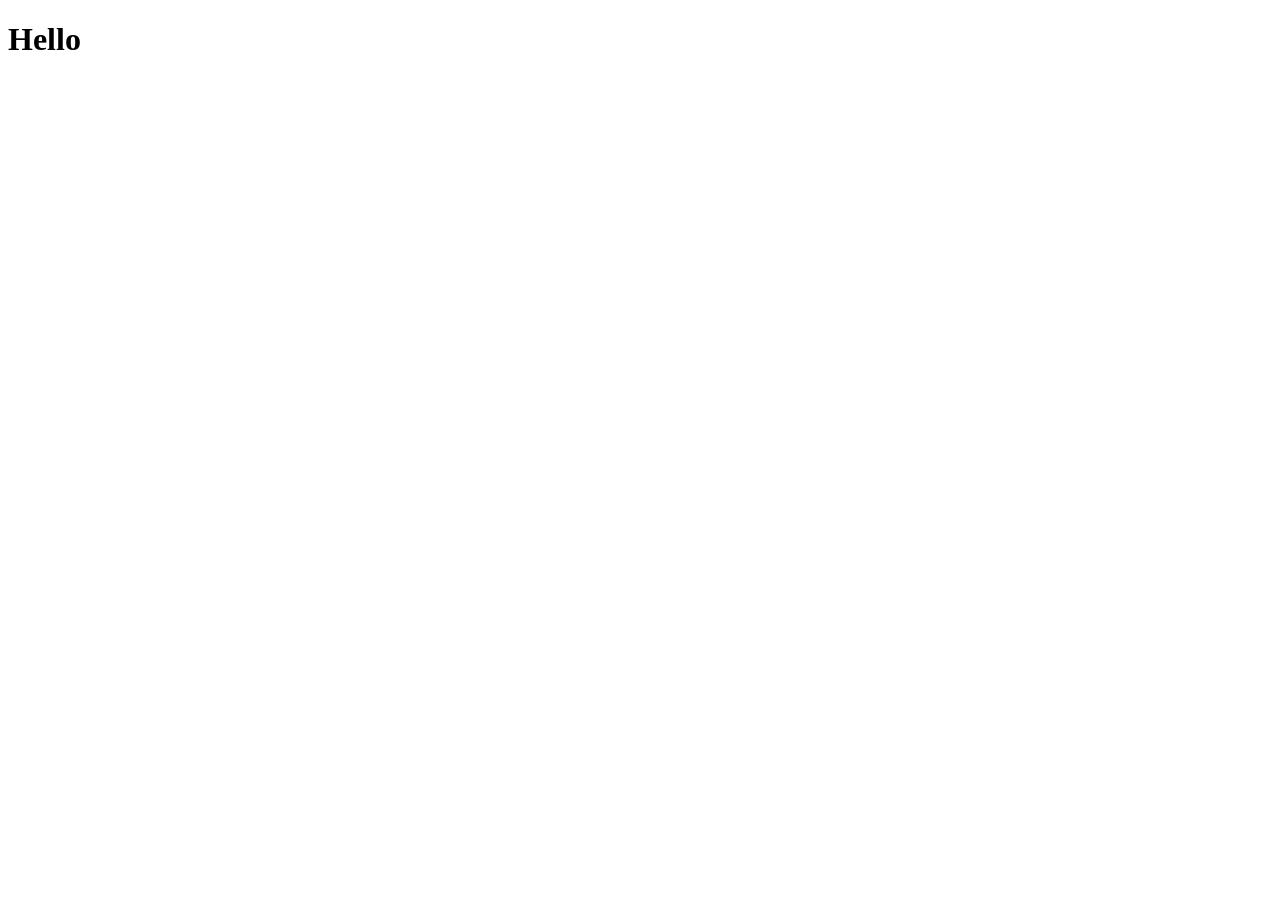
==== index2.html @ a851a168 "initial" ====
<!DOCTYPE html>
<html lang="en">
<head>
    <meta charset="UTF-8">
    <meta name="viewport" content="width=device-width, initial-scale=1.0">
    <title>I will win</title>
    <link rel="stylesheet" href="./style2.css">
</head>
<body>
    <h1>Hello</h1>
    
</body>
</html>
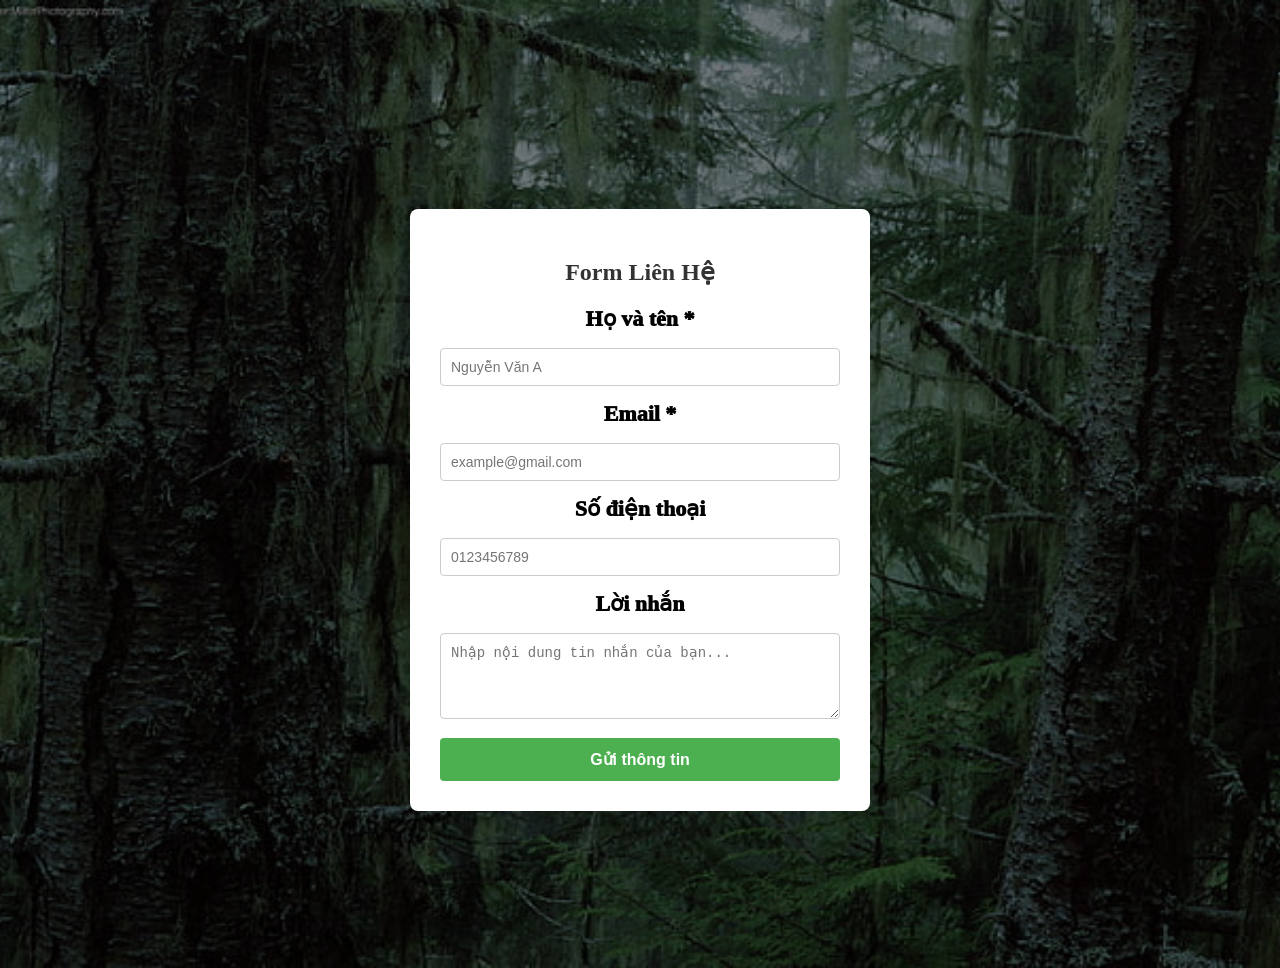
==== commit 1f3c222f: "Ghi chú: Tôi vừa code thêm tính năng mới hoặc sửa lỗi" ====
--- a/index2.html
+++ b/index2.html
@@ -1,13 +1,48 @@
 <!DOCTYPE html>
-<html lang="en">
+<html lang="vi">
 <head>
     <meta charset="UTF-8">
     <meta name="viewport" content="width=device-width, initial-scale=1.0">
-    <title>I will win</title>
+    <title>Form Liên Hệ Đơn Giản</title>
+    <!-- Kết nối đến file CSS bên ngoài -->
     <link rel="stylesheet" href="./style2.css">
 </head>
 <body>
-    <h1>Hello</h1>
-    
+
+    <div class="form-container">
+        <h2>Form Liên Hệ</h2>
+        <!-- Thay đổi action thành địa chỉ trang web bạn muốn chuyển tới -->
+        <form action="./index3.html" method="GET">
+            
+            <!-- Ô nhập Họ và Tên -->
+            <div class="form-group">
+                <label for="name">Họ và tên *</label>
+                <input type="text" id="name" name="name" placeholder="Nguyễn Văn A" required>
+            </div>
+
+            <!-- Ô nhập Email -->
+            <div class="form-group">
+                <label for="email">Email *</label>
+                <input type="email" id="email" name="email" placeholder="example@gmail.com" required>
+            </div>
+
+            <!-- Ô nhập Số điện thoại -->
+            <div class="form-group">
+                <label for="phone">Số điện thoại</label>
+                <input type="tel" id="phone" name="phone" placeholder="0123456789">
+            </div>
+
+            <!-- Ô nhập Lời nhắn -->
+            <div class="form-group">
+                <label for="message">Lời nhắn</label>
+                <textarea id="message" name="message" rows="4" placeholder="Nhập nội dung tin nhắn của bạn..."></textarea>
+            </div>
+
+            <!-- Nút gửi dữ liệu -->
+            <button type="submit" class="submit-btn">Gửi thông tin</button>
+            
+        </form>
+    </div>
+
 </body>
-</html>+</html>
--- a/style2.css
+++ b/style2.css
@@ -0,0 +1,78 @@
+/* Định dạng phong cách tổng thể cho trang */
+body {
+    background: linear-gradient(rgba(0, 0, 0, 0.5), rgba(0, 0, 0, 0.5)), 
+                url('./cayxanh.jpg') no-repeat center center/cover;
+    height: 100vh;
+    display: flex;
+    justify-content: center;
+    align-items: center;
+    text-align: center;
+    color: #fff;
+    padding: 0 20px;
+    margin-top: 60px; /* Bù khoảng trống cho thanh navbar cố định */
+}
+
+/* Định dạng hộp chứa Form */
+.form-container {
+    background-color: #ffffff;
+    padding: 30px;
+    border-radius: 8px;
+    box-shadow: 0 4px 8px rgba(0, 0, 0, 0.1);
+    width: 100%;
+    max-width: 400px;
+}
+
+.form-container h2 {
+    margin-bottom: 20px;
+    color: #333333;
+    text-align: center;
+}
+
+/* Định dạng nhóm các ô nhập liệu */
+.form-group {
+    margin-bottom: 15px;
+}
+
+.form-group label {
+    display: block;
+    margin-bottom: 16px;
+    color: #000000;
+    font-weight: 970;
+    font-size: 22px;
+}
+
+.form-group input, 
+.form-group textarea {
+    width: 100%;
+    padding: 10px;
+    border: 1px solid #cccccc;
+    border-radius: 4px;
+    box-sizing: border-box;
+    font-size: 14px;
+    transition: border-color 0.3s ease;
+}
+
+/* Hiệu ứng khi người dùng click vào ô nhập liệu */
+.form-group input:focus, 
+.form-group textarea:focus {
+    border-color: #4CAF50;
+    outline: none;
+}
+
+/* Định dạng nút gửi */
+.submit-btn {
+    width: 100%;
+    padding: 12px;
+    background-color: #4CAF50;
+    color: white;
+    border: none;
+    border-radius: 4px;
+    font-size: 16px;
+    font-weight: bold;
+    cursor: pointer;
+    transition: background-color 0.3s ease;
+}
+
+.submit-btn:hover {
+    background-color: #45a049;
+}
